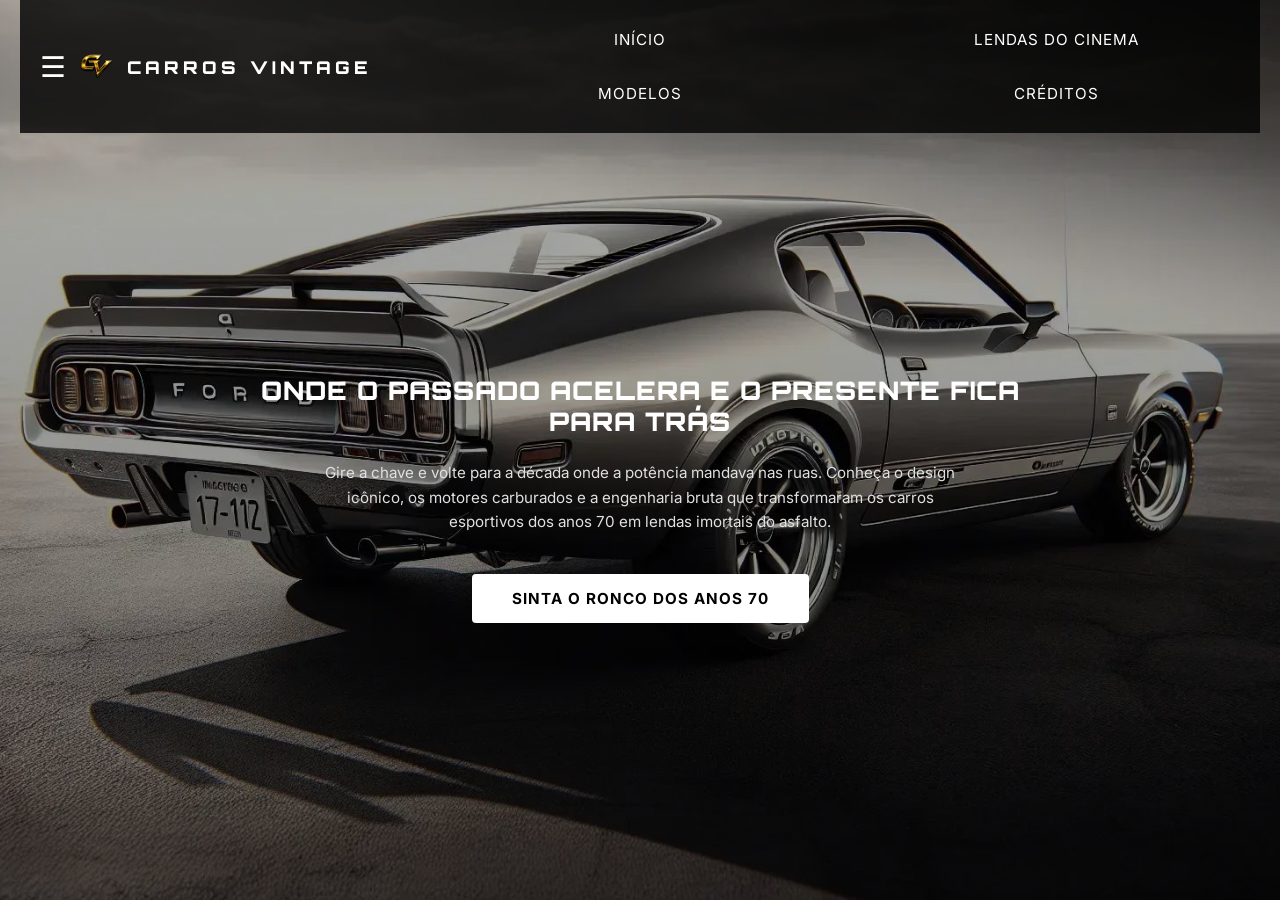
==== index.html @ a3a935a5 "adicionando a tag js" ====
<!doctype html>
<html lang="pt-BR">
  <head>
    <meta charset="UTF-8" />
    <meta name="viewport" content="width=device-width, initial-scale=1.0" />
    <title>Carros Vintage | Potência Pura</title>
    <link rel="stylesheet" href="estilos.css" />
    <link rel="icon" type="image/png" href="imagens/favicon.png" />
    <link rel="preconnect" href="https://fonts.googleapis.com" />
    <link rel="preconnect" href="https://fonts.gstatic.com" crossorigin />
    <link href="https://fonts.googleapis.com/css2?family=Inter:wght@300;400;700&family=Orbitron:wght@700;900&display=swap" rel="stylesheet" />
  </head>
 
  <body>
    <header class="capa">
      <nav class="menu-principal">
        <button class="menu-toggle" id="menuToggle">&#9776;</button>
        <div class="menu-esquerda" id="menuEsquerda">
          <a href="index.html">Início</a>
          <a href="modelos.html">Modelos</a>
        </div>
        <div class="logo">
          <img src="imagens/favicon.png" alt="Logo CV" class="logo-img" />
          <h2 class="logo-texto">CARROS VINTAGE</h2>
        </div>
        <div class="menu-direita" id="menuDireita">
          <a href="lendas.html">Lendas do Cinema</a>
          <a href="creditos.html">Créditos</a>
        </div>
      </nav>

      <main class="conteudo-principal">
        <h1 class="titulo-principal">
          Onde o passado acelera e o presente fica para trás
        </h1>

        <p class="descricao">
          Gire a chave e volte para a década onde a potência mandava nas ruas.
          Conheça o design icônico, os motores carburados e a engenharia bruta
          que transformaram os carros esportivos dos anos 70 em lendas imortais
          do asfalto.
        </p>
        <a href="modelos.html" class="botao-ronco">SINTA O RONCO DOS ANOS 70</a>
      </main>
      <div class="rodape"></div>
    </header>
    <script src="script.js"></script>
  </body>
</html>
---- estilos.css ----
* {
    margin: 0;
    padding: 0;
    box-sizing: border-box;
}

body, html {
    height: 100%;
    font-family: 'Inter', sans-serif; 
    background-color: #121212;
    animation: 1s ease-out reverse entrar;
}

@keyframes entrar {
    0%{
        opacity: 1;
    }
    100%{
        opacity: 0;
        transform: translateX(180);
    }
}

/*CSS da pagina inicial*/
.capa {
    background-image: linear-gradient(rgba(0, 0, 0, 0.3), rgba(0, 0, 0, 0.5)), url('imagens/ford-maverick-gt.jpg');
    background-size: cover;
    background-position: center;
    background-repeat: no-repeat;
    min-height: 100vh;
    width: 100%;
    display: flex;
    flex-direction: column;
    justify-content: space-between;
    align-items: center;
    padding: 0 20px 40px 20px;
    color: #ffffff;
    text-align: center;
}

.logo {
    display: flex;
    align-items: center;
    gap: 12px;
}

.logo-img {
    height: 90px; 
    width: auto;
}

.logo-texto {
    font-family: 'Orbitron', sans-serif; 
    font-size: 1.4rem;
    letter-spacing: 4px;
    font-weight: 900;
    color: #ffffff;
}

.conteudo-principal {
    max-width: 800px;
    display: flex;
    flex-direction: column;
    align-items: center;
    padding-top: 40px;
}
.titulo-principal {
    font-family: 'Orbitron', sans-serif;
    font-size: 3rem;
    font-weight: 900;
    text-transform: uppercase;
    line-height: 1.2;
    margin-bottom: 25px;
    letter-spacing: 1px;
}

.descricao {
    font-size: 1.05rem;
    line-height: 1.6;
    max-width: 650px;
    margin-bottom: 40px;
    color: #e0e0e0;
}

.botao-ronco {
    display: inline-block;
    background-color: #ffffff;
    color: #000000;
    text-decoration: none;
    padding: 15px 40px;
    font-size: 0.95rem;
    font-weight: bold;
    border-radius: 4px;
    text-transform: uppercase;
    letter-spacing: 1px;
    transition: background-color 0.3s ease, transform 0.2s ease;
}

.botao-ronco:hover {
    background-color: #e0e0e0;
    transform: scale(1.05); 
}

.rodape {
    height: 35px; 
}

@media (max-width: 768px) {
    .titulo-principal {
        font-size: 2rem;
    }
    .descricao {
        font-size: 0.95rem;
    }
}

.menu-principal {
    position: relative;
    top: 0;
    left: 0;
    width: 100%;
    background-color: rgba(0, 0, 0, 0.8);
    padding: 15px 20px;
    z-index: 1000;
    box-sizing: border-box;
    display: flex;
    justify-content: center;
    align-items: center;
    gap: 50px;
}

.menu-toggle {
    display: none;
    background: none;
    border: none;
    color: white;
    font-size: 1.8rem;
    cursor: pointer;
    position: absolute;
    left: 20px;
    top: 50%;
    transform: translateY(-50%);
}

.menu-esquerda, .menu-direita {
    display: flex;
    gap: 35px;
}

@media (max-width: 768px) {
    .menu-principal {
        flex-wrap: wrap;
        justify-content: center;
        gap: 0;
        padding: 12px 20px;
    }

    .menu-toggle {
        display: block;
    }

    .menu-esquerda,
    .menu-direita {
        display: none;
        width: 100%;
        flex-direction: column;
        align-items: center;
        gap: 20px;
        padding: 15px 0;
    }

    .menu-esquerda.aberto,
    .menu-direita.aberto {
        display: flex;
    }

    .logo {
        width: 100%;
        justify-content: center;
        order: -1;
    }

    .logo-img {
        height: 50px;
    }

    .logo-texto {
        font-size: 1.1rem;
    }

    .titulo-principal {
        font-size: 1.6rem;
    }

    .descricao {
        font-size: 0.95rem;
    }
}

    .menu-toggle {
        display: block;
    }

    .menu-esquerda,
    .menu-direita {
        display: none;
        width: 100%;
        flex-direction: column;
        align-items: center;
        gap: 20px;
        padding: 15px 0;
    }

    .menu-esquerda.aberto,
    .menu-direita.aberto {
        display: flex;
    }

    .logo {
        width: 100%;
        justify-content: center;
        order: -1; 
    }

    .logo-img {
        height: 60px; 
    }

    .logo-texto {
        font-size: 1.1rem;
    }

    .titulo-principal {
        font-size: 1.6rem;
    }

    .descricao {
        font-size: 0.95rem;
    }


.menu-esquerda,.menu-direita {
    display: flex;
    gap: 35px;
}

.menu-principal a {
    color: white;
    text-decoration: none;
    font-family: 'Inter', sans-serif;
    text-transform: uppercase;
    font-size: 0.95rem;
    letter-spacing: 1px;
    position: relative;
    transition: 0.3s;
}

.menu-principal a::after {
    content: "";
    position: absolute;
    left: 0;
    bottom: -6px;
    width: 0;
    height: 2px;
    background: white;
    transition: 0.3s;
}

.menu-principal a:hover::after {
    width: 100%;
}


.menu-principal {
  position:relative;
  top:0;
  left: 10;
  width: 100%; 
  background-color: rgba(0, 0, 0, 0.8);
  padding: 15px 20px;
  z-index: 1000;
  box-sizing: border-box; 
}

/*CSS página de créditos*/

.capa-creditos {
    background: radial-gradient(
    circle at left bottom, 
    rgba(255, 255, 255, 0.25) 0%, 
    rgba(40, 40, 40, 0.6) 30%, 
    rgba(15, 15, 15, 1) 70%);
    background-size: cover;
    background-position: center;
    background-repeat: no-repeat;
    min-height: 100vh;
    width: 100%;
    display: flex;
    flex-direction: column;
    justify-content: space-between;
    align-items: center;
    padding: 0 20px 40px 20px;
    color: #ffffff;
    text-align: center;
}


.titulos-creditos{
    font-family: 'Orbitron', sans-serif; 
    font-size: 1.5rem;
    line-height: 1.6;
    max-width: 650px;
    margin-bottom: 40px;
    color: #e0e0e0;
}

.links-dos-creditos{
    font-size: 1.05rem;
    line-height: 1.6;
    max-width: 650px;
    margin-bottom: 40px;
    color: #e0e0e0;
}
.links-dos-creditos a:link{
    color: gold;
    text-decoration: none;
}
.links-dos-creditos a:visited{
    color: goldenrod;
    text-decoration: underline;
}
.links-dos-creditos a:hover{
    color: gold;
    text-decoration: underline;
}

/*CSS página de Modelos*/

.modelos {
    max-width: 1200px;
    margin: 0 auto;
    padding: 140px 20px 60px 20px; 
    font-family: 'Inter', sans-serif;
    color: #d3cccc;
}


.introducao {
    text-align: center;
    margin-bottom: 60px;
}

.introducao h1 {
    font-family: 'Orbitron', sans-serif;
    font-size: 2.8rem;
    font-weight: 900;
    color: #ffffff;
    text-transform: uppercase;
    margin-bottom: 20px;
    letter-spacing: 2px;
}

.introducao p {
    font-size: 1.1rem;
    color: #cccccc;
    max-width: 700px;
    margin: 0 auto;
    line-height: 1.6;
}

/*Critério: Flexbox/Grid + Responsividade  */
.cards-modelos {
    display: grid;
    grid-template-columns: repeat(auto-fit, minmax(260px, 1fr));
    gap: 30px;
    margin-bottom: 70px;
}

.card {
    background-color: rgba(0, 0, 0, 0.6); 
    border: 1px solid rgba(255, 255, 255, 0.1);
    border-radius: 6px;
    overflow: hidden;
    box-shadow: 0 4px 20px rgba(0, 0, 0, 0.4);
    transition: transform 0.3s ease, box-shadow 0.3s ease, border-color 0.3s ease; 
}

.card:hover {
    transform: translateY(-8px);
    box-shadow: 0 12px 30px rgba(0, 0, 0, 0.6);
    border-color: rgba(255, 255, 255, 0.3);
}

.card img {
    width: 100%;
    height: 220px;
    object-fit: cover;
    display: block;
    filter: grayscale(20%); 
    transition: filter 0.3s ease;
}

.card:hover img {
    filter: grayscale(0%); 
}

.card h2 {
    font-family: 'Orbitron', sans-serif;
    font-size: 1.3rem;
    font-weight: 700;
    color: #ffffff;
    padding: 20px 20px 10px 20px;
    letter-spacing: 1px;
}

.card p {
    font-size: 0.95rem;
    color: #dddddd;
    padding: 0 20px 20px 20px;
    line-height: 1.6;
}

.card p strong {
    color: #ffffff;
    border-bottom: 1px dashed rgba(255, 255, 255, 0.4);
    padding-bottom: 2px;
}

.comparacao {
    margin-bottom: 70px;
    background-color: rgba(0, 0, 0, 0.4);
    padding: 35px;
    border-radius: 6px;
    border: 1px solid rgba(255, 255, 255, 0.05);
    overflow-x: auto; 
}

.comparacao h2 {
    font-family: 'Orbitron', sans-serif;
    font-size: 2rem;
    margin-bottom: 25px;
    color: #ffffff;
    text-align: center;
    letter-spacing: 1px;
}

/* Tabela (Critério obrigatório) exigido pelo sallum */
.comparacao table {
    width: 100%;
    border-collapse: collapse;
    background-color: rgba(0, 0, 0, 0.3);
}

.comparacao th, .comparacao td {
    padding: 16px 20px;
    text-align: left;
    border-bottom: 1px solid rgba(255, 255, 255, 0.1);
    font-size: 0.95rem;
}

.comparacao th[colspan="4"] {
    background-color: #ffffff; 
    color: #000000;
    font-family: 'Orbitron', sans-serif;
    text-align: center;
    font-size: 1.1rem;
    font-weight: 900;
    letter-spacing: 2px;
}

.comparacao tr:nth-child(2) th {
    background-color: rgba(255, 255, 255, 0.05);
    color: #ffffff;
    font-family: 'Orbitron', sans-serif;
    font-size: 0.85rem;
    letter-spacing: 1px;
    text-transform: uppercase;
}

/* Critério: Pseudo-classes */
.comparacao tr:nth-child(even) {
    background-color: rgba(255, 255, 255, 0.02);
}

.comparacao tr:hover {
    background-color: rgba(255, 255, 255, 0.07);
}

.glossario {
    background-color: rgba(0, 0, 0, 0.5);
    border: 1px solid rgba(255, 255, 255, 0.1);
    padding: 40px;
    border-radius: 6px;
}

.glossario h2 {
    font-family: 'Orbitron', sans-serif;
    font-size: 2rem;
    margin-bottom: 30px;
    color: #ffffff;
    border-bottom: 2px solid #ffffff;
    padding-bottom: 8px;
    display: inline-block;
    letter-spacing: 1px;
}

.glossario dl {
    display: grid;
    grid-template-columns: max-content 1fr;
    gap: 20px 40px;
}

.glossario dt {
    font-family: 'Orbitron', sans-serif;
    font-weight: 900;
    color: #ffffff; 
    font-size: 1.1rem;
    letter-spacing: 1px;
    text-transform: uppercase;
}

.glossario dd {
    margin-left: 0;
    color: #cccccc;
    line-height: 1.6;
}

   /*RESPONSIVIDADE DA PÁGINA DE MODELOS*/

@media (max-width: 768px) {
    .modelos {
        padding-top: 160px; 
    }
    
    .introducao h1 {
        font-size: 2rem;
    }
    
    .comparacao {
        padding: 15px;
    }
    
    .comparacao th, .comparacao td {
        padding: 12px 10px;
        font-size: 0.85rem;
    }
}

@media (max-width: 600px) {
    .glossario dl {
        display: block; 
    }
    .glossario dt {
        margin-top: 20px;
        margin-bottom: 5px;
        border-left: 3px solid #ffffff;
        padding-left: 8px;
    }
    .glossario dd {
        margin-bottom: 15px;
    }
}
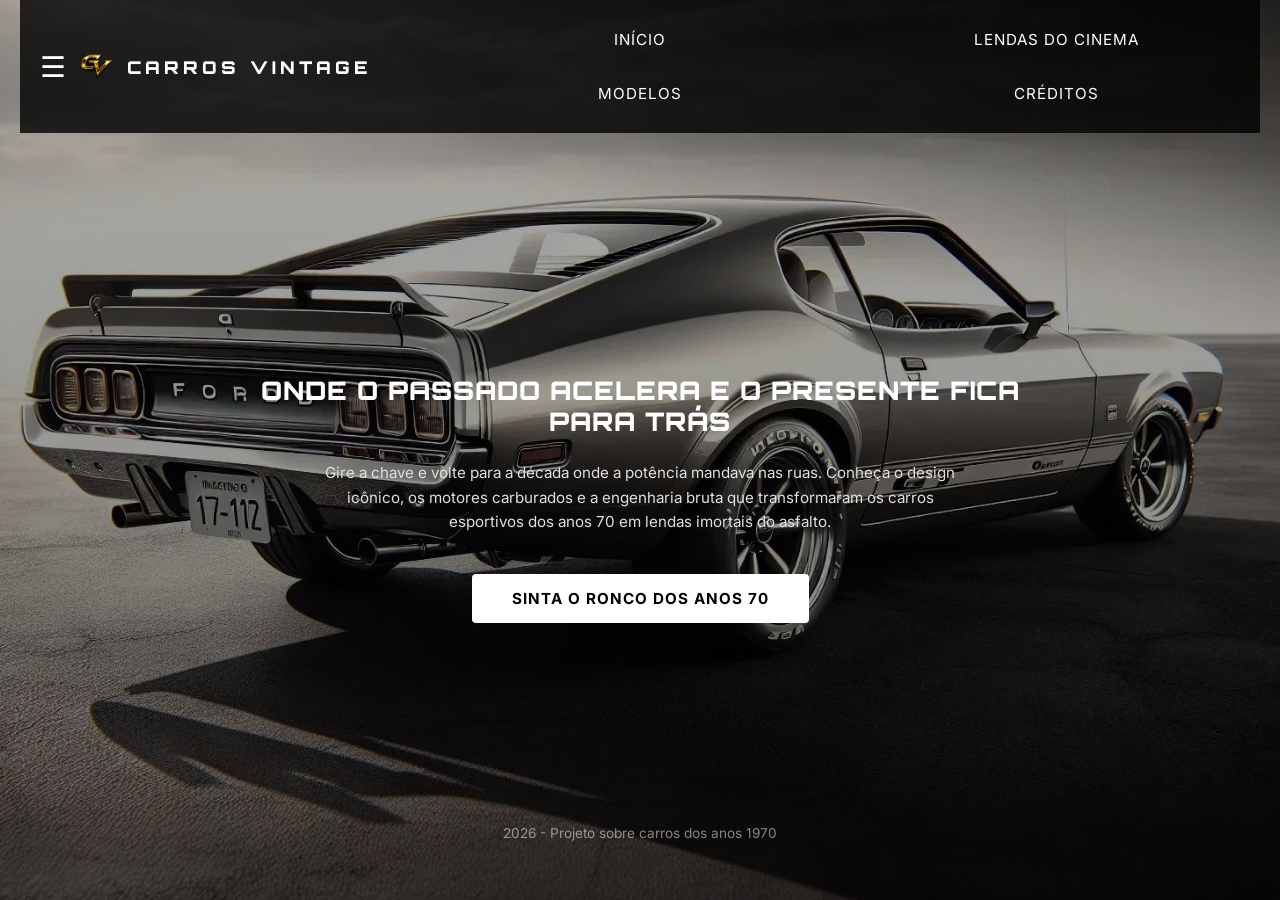
==== commit 35611d28: "adicionei footer" ====
--- a/index.html
+++ b/index.html
@@ -42,7 +42,9 @@
         </p>
         <a href="modelos.html" class="botao-ronco">SINTA O RONCO DOS ANOS 70</a>
       </main>
-      <div class="rodape"></div>
+      <footer class="rodape">
+        <p style="font-size: 0.85rem; color: rgba(255,255,255,0.5); margin: 0;">2026 - Projeto sobre carros dos anos 1970</p>
+      </footer>
     </header>
     <script src="script.js"></script>
   </body>
--- a/estilos.css
+++ b/estilos.css
@@ -451,7 +451,15 @@
     background-color: rgba(0, 0, 0, 0.3);
 }
 
-.comparacao th, .comparacao td {
+.comparacao th{
+    padding: 16px 20px;
+    text-align: left;
+    border-bottom: 1px solid rgba(255, 255, 255, 0.1);
+    font-size: 0.95rem;
+}
+
+
+.comparacao td {
     padding: 16px 20px;
     text-align: left;
     border-bottom: 1px solid rgba(255, 255, 255, 0.1);
@@ -560,3 +568,81 @@
         margin-bottom: 15px;
     }
 }
+
+/* Página Lendas */
+
+.lendas {
+    max-width: 1200px;
+    margin: auto;
+    padding: 140px 20px 60px;
+}
+
+.introducao-lendas {
+    text-align: center;
+    margin-bottom: 80px;
+}
+
+.introducao-lendas h1 {
+    font-family: 'Orbitron', sans-serif;
+    font-size: 3rem;
+    color: white;
+    margin-bottom: 20px;
+}
+
+.introducao-lendas p {
+    max-width: 700px;
+    margin: auto;
+    color: #d0d0d0;
+    line-height: 1.7;
+}
+
+
+/*(CRITÉRIO: easter egg ) NÃO APAGUEMMMMMMM, DEU TRABALHO*/
+.pista-secreta {
+    text-align: center;
+    color: rgba(255, 255, 255, 0.25);
+    font-size: 0.9rem;
+    margin: 40px 0;
+    letter-spacing: 2px;
+    transition: 0.3s;
+}
+
+.pista-secreta:hover {
+    color: #ff0000;
+    text-shadow: 0 0 10px #ff0000;
+    cursor: pointer;
+}
+
+.easter-box {
+    opacity: 0;
+    transform: scale(0.95);
+    transition: 0.4s ease;
+    text-align: center;
+    margin-top: 20px;
+}
+
+.easter-box h3 {
+    color: #ffffff;
+    font-family: 'Orbitron', sans-serif;
+    margin-bottom: 10px;
+    letter-spacing: 2px;
+    text-shadow: 0 0 8px rgba(255,255,255,0.3);
+}
+
+.easter-box img {
+    width: 260px;
+    border-radius: 8px;
+    box-shadow: 0 0 15px rgba(0,0,0,0.5);
+}
+
+.easter-box p {
+    color: #ffae00;
+    font-family: 'Orbitron', sans-serif;
+    margin-top: 10px;
+    text-shadow: 0 0 10px #ff0000;
+}
+
+.pista-secreta:hover + .easter-box {
+    opacity: 1;
+    transform: scale(1);
+}
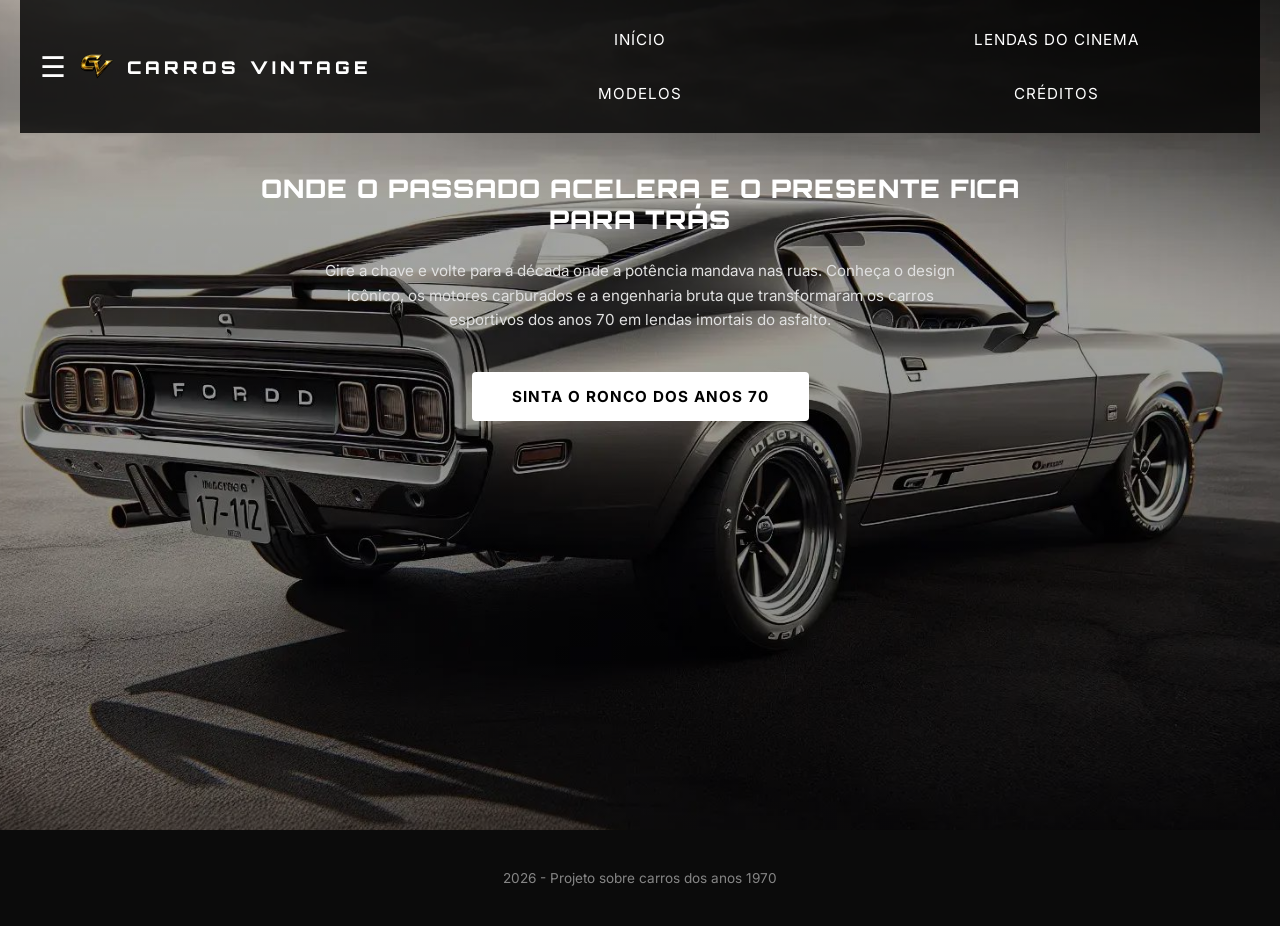
==== commit fdd5ed2e: "Correção de footer Commit de correção de posição de footer em relação ao conteúdo da página." ====
--- a/index.html
+++ b/index.html
@@ -42,10 +42,10 @@
         </p>
         <a href="modelos.html" class="botao-ronco">SINTA O RONCO DOS ANOS 70</a>
       </main>
+      </header>
       <footer class="rodape">
-        <p style="font-size: 0.85rem; color: rgba(255,255,255,0.5); margin: 0;">2026 - Projeto sobre carros dos anos 1970</p>
+        <p style="font-size: 0.85rem; color: rgba(255,255,255,0.5);">2026 - Projeto sobre carros dos anos 1970</p>
       </footer>
-    </header>
     <script src="script.js"></script>
   </body>
 </html>
--- a/estilos.css
+++ b/estilos.css
@@ -5,10 +5,35 @@
 }
 
 body, html {
-    height: 100%;
+    min-height: 100vh;
+    display: flex;
+    flex-direction: column;
     font-family: 'Inter', sans-serif; 
     background-color: #121212;
     animation: 1s ease-out reverse entrar;
+}
+
+.capa, .capa-creditos {
+    min-height: calc(100vh - 115px); 
+}
+
+main, .capa, .capa-creditos {
+    flex: 1 0 auto;
+}
+.rodape {
+    width: 100%;
+    padding: 25px 0;
+    text-align: center;
+    
+    /* Remove o fundo escuro para revelar o que está atrás */
+    background-color: transparent; 
+    
+    /* Faz o rodapé subir para cima do fundo do container anterior */
+    margin-top: -70px; 
+    
+    /* Garante que ele fique na camada de cima e seja visível */
+    position: relative; 
+    z-index: 10; 
 }
 
 @keyframes entrar {
@@ -102,7 +127,10 @@
 }
 
 .rodape {
-    height: 35px; 
+    width: 100%;
+    padding: 40px 0;
+    text-align: center;
+    background-color: #0b0b0b;
 }
 
 @media (max-width: 768px) {
@@ -339,7 +367,8 @@
 .modelos {
     max-width: 1200px;
     margin: 0 auto;
-    padding: 140px 20px 60px 20px; 
+    /* Aumentamos o último valor (bottom) para 120px para proteger o conteúdo */
+    padding: 140px 20px 120px 20px; 
     font-family: 'Inter', sans-serif;
     color: #d3cccc;
 }
@@ -574,7 +603,8 @@
 .lendas {
     max-width: 1200px;
     margin: auto;
-    padding: 140px 20px 60px;
+    /* Adicionamos padding-bottom de 120px aqui também */
+    padding: 140px 20px 120px; 
 }
 
 .introducao-lendas {
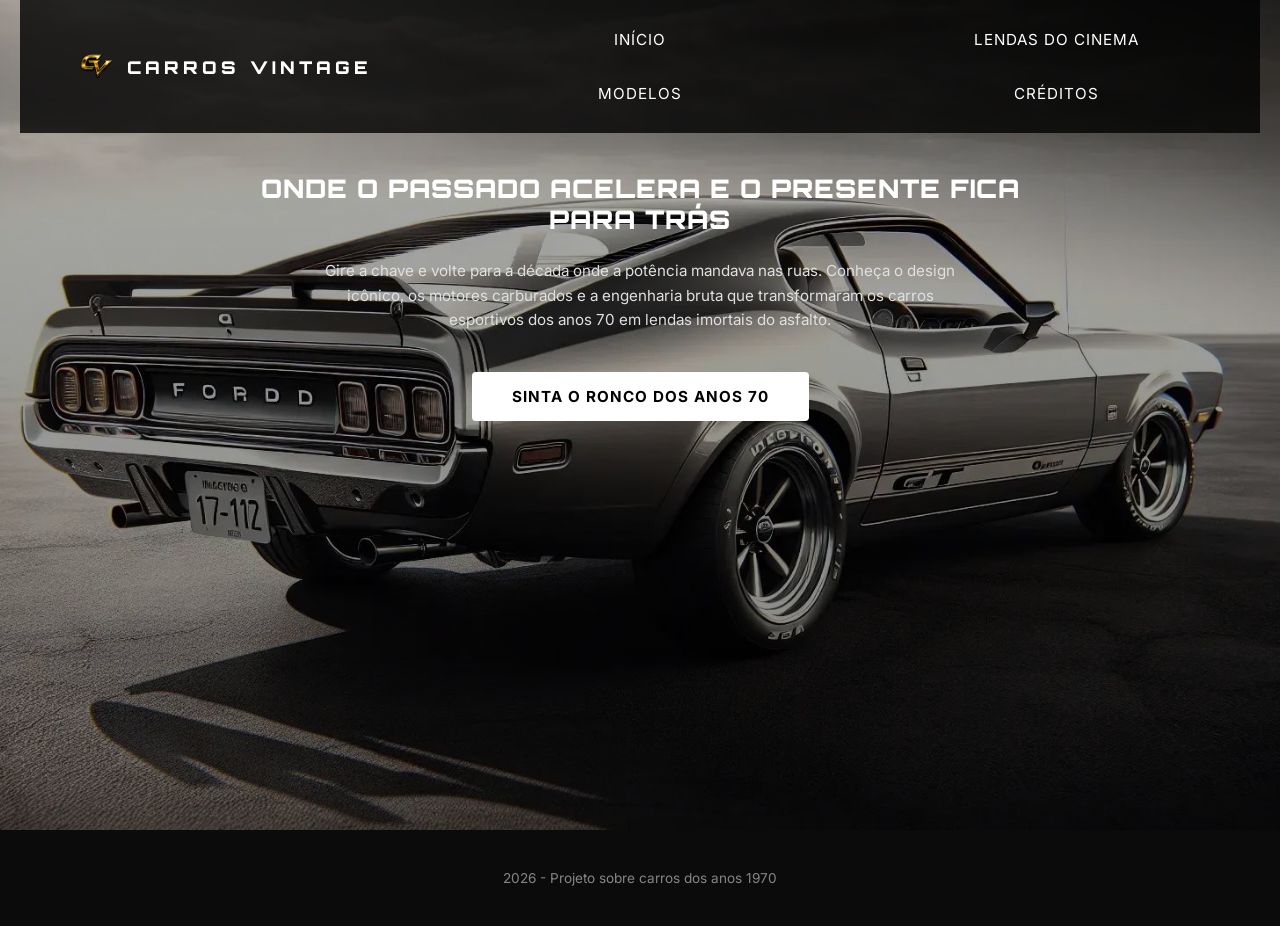
==== commit 97143fb1: "Retirar Menu e classe inutilizada Retirei o Menu desfuncional e a classe inutilizada do rodapé" ====
--- a/index.html
+++ b/index.html
@@ -14,7 +14,6 @@
   <body>
     <header class="capa">
       <nav class="menu-principal">
-        <button class="menu-toggle" id="menuToggle">&#9776;</button>
         <div class="menu-esquerda" id="menuEsquerda">
           <a href="index.html">Início</a>
           <a href="modelos.html">Modelos</a>
@@ -43,7 +42,7 @@
         <a href="modelos.html" class="botao-ronco">SINTA O RONCO DOS ANOS 70</a>
       </main>
       </header>
-      <footer class="rodape">
+      <footer>
         <p style="font-size: 0.85rem; color: rgba(255,255,255,0.5);">2026 - Projeto sobre carros dos anos 1970</p>
       </footer>
     <script src="script.js"></script>
--- a/estilos.css
+++ b/estilos.css
@@ -20,7 +20,7 @@
 main, .capa, .capa-creditos {
     flex: 1 0 auto;
 }
-.rodape {
+footer {
     width: 100%;
     padding: 25px 0;
     text-align: center;
@@ -126,7 +126,7 @@
     transform: scale(1.05); 
 }
 
-.rodape {
+footer {
     width: 100%;
     padding: 40px 0;
     text-align: center;
@@ -155,19 +155,6 @@
     justify-content: center;
     align-items: center;
     gap: 50px;
-}
-
-.menu-toggle {
-    display: none;
-    background: none;
-    border: none;
-    color: white;
-    font-size: 1.8rem;
-    cursor: pointer;
-    position: absolute;
-    left: 20px;
-    top: 50%;
-    transform: translateY(-50%);
 }
 
 .menu-esquerda, .menu-direita {
@@ -224,11 +211,6 @@
         font-size: 0.95rem;
     }
 }
-
-    .menu-toggle {
-        display: block;
-    }
-
     .menu-esquerda,
     .menu-direita {
         display: none;
@@ -400,8 +382,8 @@
 /*Critério: Flexbox/Grid + Responsividade  */
 .cards-modelos {
     display: grid;
-    grid-template-columns: repeat(auto-fit, minmax(260px, 1fr));
-    gap: 30px;
+    grid-template-columns: repeat(4, 1fr); 
+    gap: 20px;
     margin-bottom: 70px;
 }
 
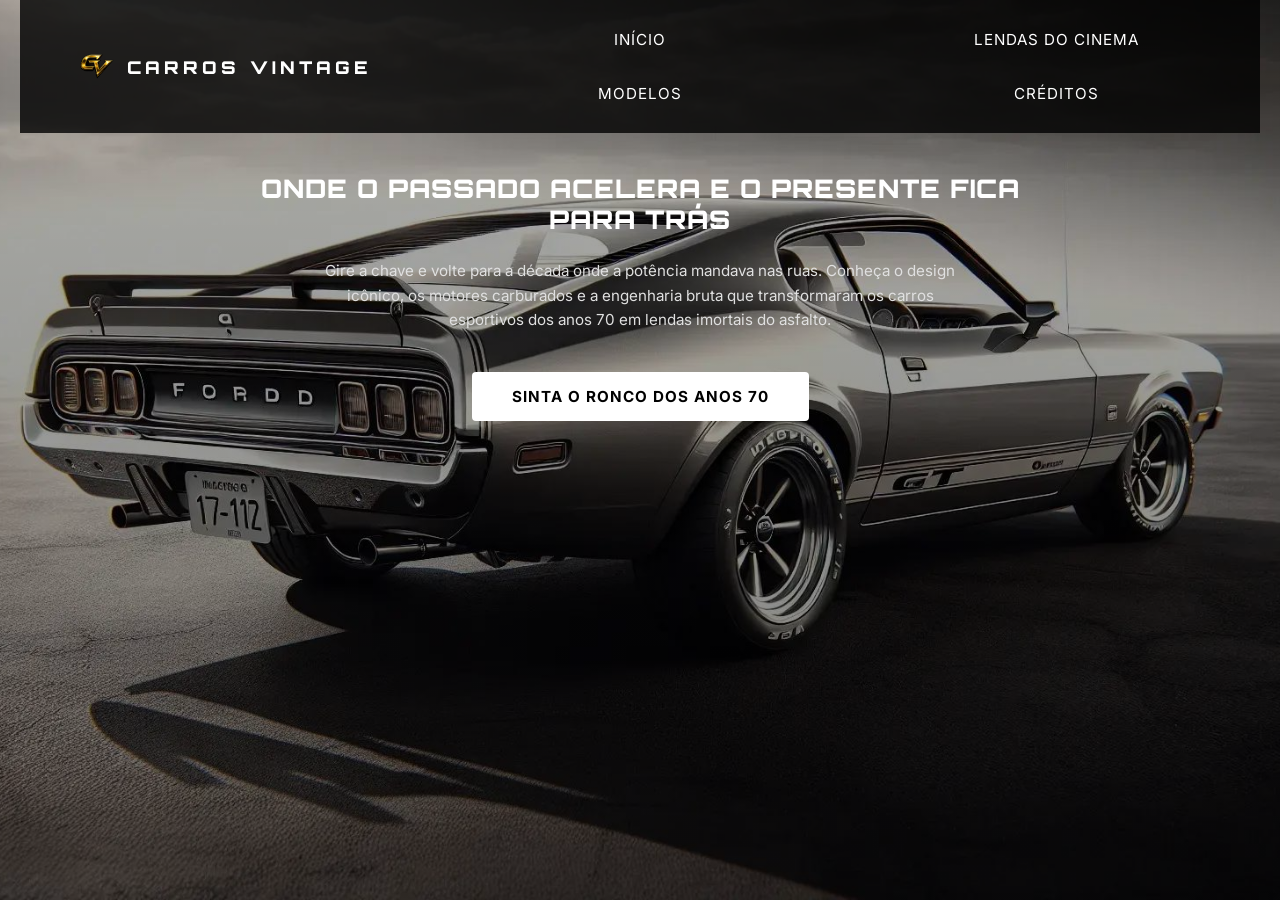
==== commit c1a1baf3: "tirando o rodape index.html" ====
--- a/index.html
+++ b/index.html
@@ -42,9 +42,6 @@
         <a href="modelos.html" class="botao-ronco">SINTA O RONCO DOS ANOS 70</a>
       </main>
       </header>
-      <footer>
-        <p style="font-size: 0.85rem; color: rgba(255,255,255,0.5);">2026 - Projeto sobre carros dos anos 1970</p>
-      </footer>
     <script src="script.js"></script>
   </body>
 </html>
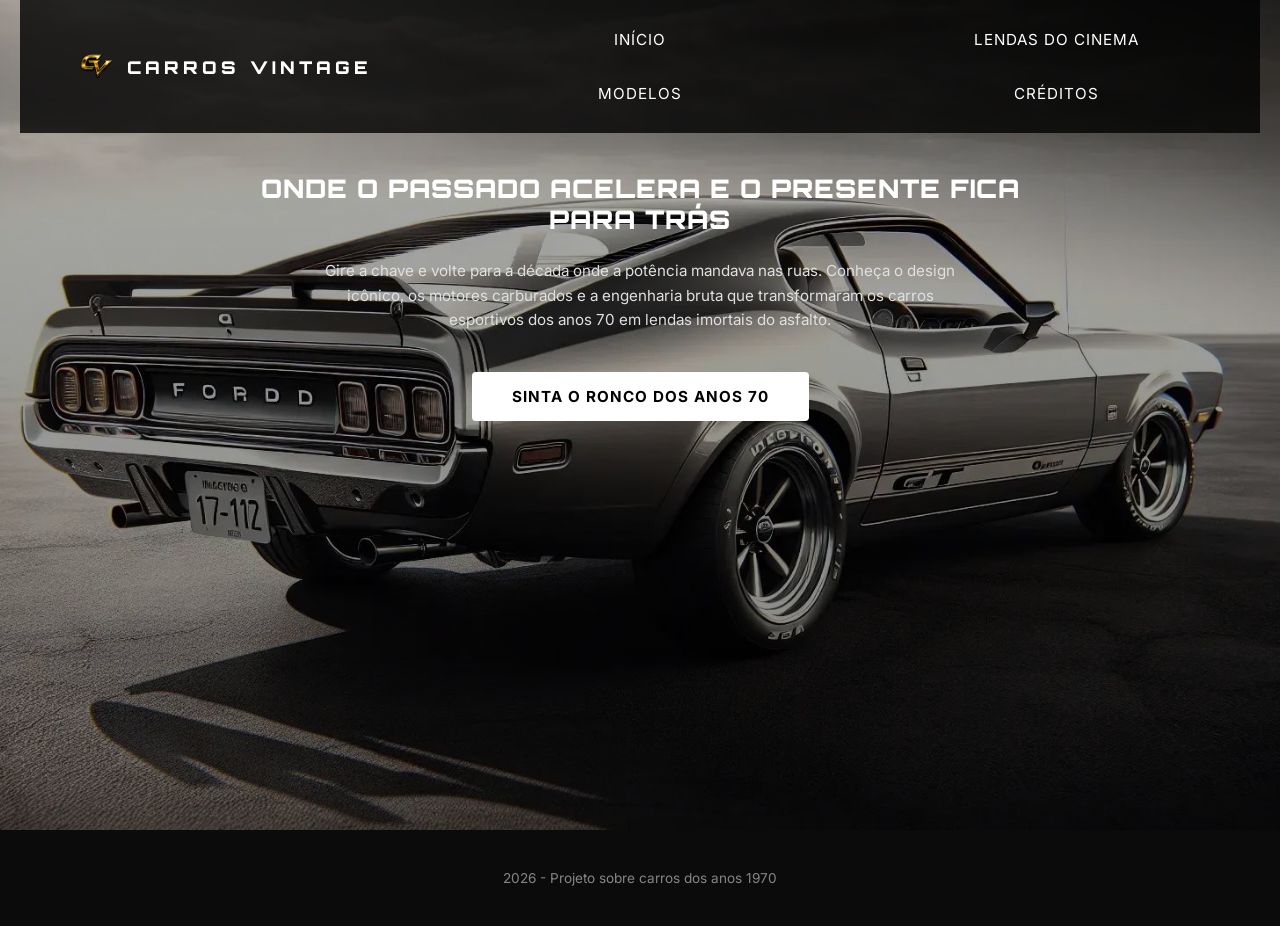
==== commit 5dd95b8c: "coloquei footer" ====
--- a/index.html
+++ b/index.html
@@ -43,5 +43,8 @@
       </main>
       </header>
     <script src="script.js"></script>
+    <footer>
+        <p style="font-size: 0.85rem; color: rgba(255,255,255,0.5);">2026 - Projeto sobre carros dos anos 1970</p>
+    </footer>
   </body>
 </html>
--- a/estilos.css
+++ b/estilos.css
@@ -25,13 +25,10 @@
     padding: 25px 0;
     text-align: center;
     
-    /* Remove o fundo escuro para revelar o que está atrás */
     background-color: transparent; 
     
-    /* Faz o rodapé subir para cima do fundo do container anterior */
     margin-top: -70px; 
     
-    /* Garante que ele fique na camada de cima e seja visível */
     position: relative; 
     z-index: 10; 
 }
@@ -580,12 +577,61 @@
     }
 }
 
+/*(CRITÉRIO: easter egg ) NÃO APAGUEMMMMMMM, DEU TRABALHO está na (pagina de modelos)*/
+.pista-secreta {
+    text-align: center;
+    color: rgba(255, 255, 255, 0.25);
+    font-size: 0.9rem;
+    margin: 40px 0;
+    letter-spacing: 2px;
+    transition: 0.3s;
+}
+
+.pista-secreta:hover {
+    color: #ff0000;
+    text-shadow: 0 0 10px #ff0000;
+    cursor: pointer;
+}
+
+.easter-box {
+    opacity: 0;
+    transform: scale(0.95);
+    transition: 0.4s ease;
+    text-align: center;
+    margin-top: 20px;
+}
+
+.easter-box h3 {
+    color: #ffffff;
+    font-family: 'Orbitron', sans-serif;
+    margin-bottom: 10px;
+    letter-spacing: 2px;
+    text-shadow: 0 0 8px rgba(255,255,255,0.3);
+}
+
+.easter-box img {
+    width: 260px;
+    border-radius: 8px;
+    box-shadow: 0 0 15px rgba(0,0,0,0.5);
+}
+
+.easter-box p {
+    color: #ffae00;
+    font-family: 'Orbitron', sans-serif;
+    margin-top: 10px;
+    text-shadow: 0 0 10px #ff0000;
+}
+
+.pista-secreta:hover + .easter-box {
+    opacity: 1;
+    transform: scale(1);
+}
+
 /* Página Lendas */
 
 .lendas {
     max-width: 1200px;
     margin: auto;
-    /* Adicionamos padding-bottom de 120px aqui também */
     padding: 140px 20px 120px; 
 }
 
@@ -608,53 +654,113 @@
     line-height: 1.7;
 }
 
-
-/*(CRITÉRIO: easter egg ) NÃO APAGUEMMMMMMM, DEU TRABALHO*/
-.pista-secreta {
-    text-align: center;
-    color: rgba(255, 255, 255, 0.25);
-    font-size: 0.9rem;
-    margin: 40px 0;
-    letter-spacing: 2px;
-    transition: 0.3s;
-}
-
-.pista-secreta:hover {
-    color: #ff0000;
-    text-shadow: 0 0 10px #ff0000;
-    cursor: pointer;
-}
-
-.easter-box {
-    opacity: 0;
-    transform: scale(0.95);
-    transition: 0.4s ease;
-    text-align: center;
-    margin-top: 20px;
-}
-
-.easter-box h3 {
-    color: #ffffff;
-    font-family: 'Orbitron', sans-serif;
+.conteiner-lendas-alternadas {
+    display: flex;
+    flex-direction: column;
+    gap: 60px; 
+    margin-bottom: 80px;
+}
+
+.linha-lenda {
+    display: flex;
+    align-items: center;
+    background-color: rgba(0, 0, 0, 0.4);
+    border: 1px solid rgba(255, 255, 255, 0.05);
+    border-radius: 8px;
+    overflow: hidden;
+    gap: 40px;
+    transition: border-color 0.3s ease;
+}
+
+.linha-lenda:hover {
+    border-color: rgba(255, 174, 0, 0.3); 
+}
+
+.lenda-media, .lenda-info {
+    flex: 1;
+    width: 50%;
+}
+
+.lenda-media img {
+    width: 100%;
+    height: 350px; 
+    object-fit: cover;
+    display: block;
+}
+
+.lenda-info {
+    padding: 30px;
+}
+
+.lenda-info h2 {
+    font-family: 'Orbitron', sans-serif;
+    font-size: 1.8rem;
+    color: #ffffff;
     margin-bottom: 10px;
-    letter-spacing: 2px;
-    text-shadow: 0 0 8px rgba(255,255,255,0.3);
-}
-
-.easter-box img {
-    width: 260px;
-    border-radius: 8px;
-    box-shadow: 0 0 15px rgba(0,0,0,0.5);
-}
-
-.easter-box p {
+    letter-spacing: 1px;
+}
+
+.filme-tag {
+    font-size: 1rem;
+    color: #ffae00; 
+    margin-bottom: 15px;
+}
+
+.biografia {
+    font-size: 1rem;
+    color: #cccccc;
+    line-height: 1.7;
+}
+
+.linha-lenda:nth-child(even) {
+    flex-direction: row-reverse;
+}
+
+@media (max-width: 850px) {
+    .linha-lenda, .linha-lenda:nth-child(even) {
+        flex-direction: column; 
+        gap: 0;
+    }
+    
+    .lenda-media, .lenda-info {
+        width: 100%;
+    }
+    
+    .lenda-media img {
+        height: 240px; 
+    }
+    
+    .lenda-info {
+        padding: 20px;
+    }
+    
+    .lenda-info h2 {
+        font-size: 1.4rem;
+    }
+}
+
+.botao-trecho {
+    display: inline-block;
+    margin: 15px 20px 20px 20px;
+    padding: 10px 20px;
+    background-color: transparent;
     color: #ffae00;
-    font-family: 'Orbitron', sans-serif;
-    margin-top: 10px;
-    text-shadow: 0 0 10px #ff0000;
-}
-
-.pista-secreta:hover + .easter-box {
-    opacity: 1;
-    transform: scale(1);
-}
+    border: 1px solid #ffae00;
+    text-decoration: none;
+    font-family: 'Orbitron', sans-serif;
+    font-size: 0.85rem;
+    font-weight: bold;
+    text-transform: uppercase;
+    letter-spacing: 1px;
+    border-radius: 4px;
+    transition: all 0.3s ease;
+    text-align: center;
+}
+
+.botao-trecho:hover {
+    background-color: #ffae00;
+    color: #000000;
+    box-shadow: 0 0 15px rgba(255, 174, 0, 0.4);
+    transform: scale(1.03);
+}
+
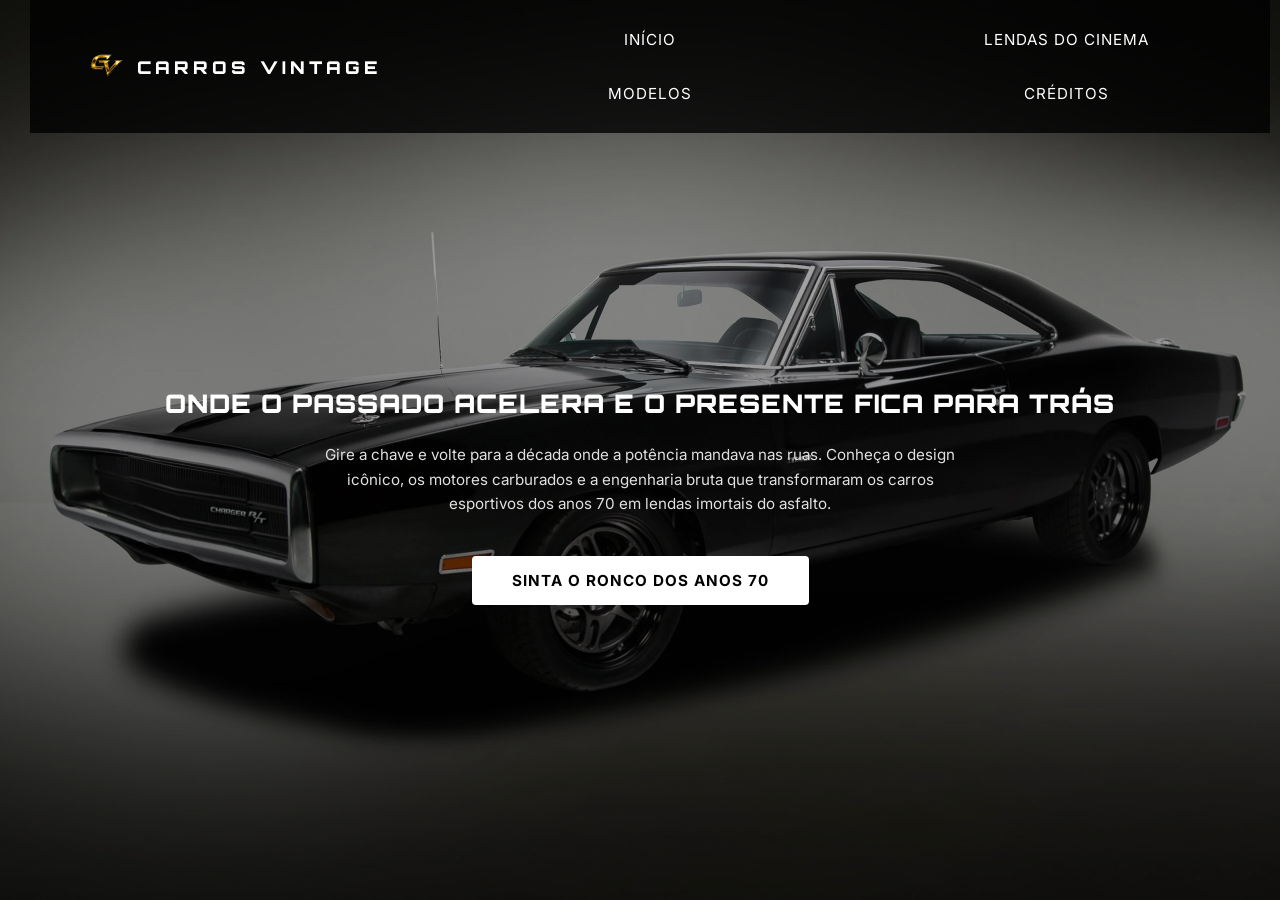
==== commit 874183dc: "Remove script and footer from index.html Removed script and footer sections from index.html" ====
--- a/index.html
+++ b/index.html
@@ -42,9 +42,6 @@
         <a href="modelos.html" class="botao-ronco">SINTA O RONCO DOS ANOS 70</a>
       </main>
       </header>
-    <script src="script.js"></script>
-    <footer>
-        <p style="font-size: 0.85rem; color: rgba(255,255,255,0.5);">2026 - Projeto sobre carros dos anos 1970</p>
-    </footer>
+  
   </body>
 </html>
--- a/estilos.css
+++ b/estilos.css
@@ -45,7 +45,7 @@
 
 /*CSS da pagina inicial*/
 .capa {
-    background-image: linear-gradient(rgba(0, 0, 0, 0.3), rgba(0, 0, 0, 0.5)), url('imagens/ford-maverick-gt.jpg');
+    background-image: linear-gradient(rgba(0, 0, 0, 0.3), rgba(0, 0, 0, 0.5)), url('imagens/OcMdzi.jpg');
     background-size: cover;
     background-position: center;
     background-repeat: no-repeat;
@@ -80,11 +80,13 @@
 }
 
 .conteudo-principal {
-    max-width: 800px;
     display: flex;
     flex-direction: column;
-    align-items: center;
-    padding-top: 40px;
+    justify-content: center; 
+    align-items: center;     
+    text-align: center;     
+    padding: 0 20px;
+    margin: auto 0;         
 }
 .titulo-principal {
     font-family: 'Orbitron', sans-serif;
@@ -281,7 +283,7 @@
 .menu-principal {
   position:relative;
   top:0;
-  left: 10;
+  left: 10px;
   width: 100%; 
   background-color: rgba(0, 0, 0, 0.8);
   padding: 15px 20px;
@@ -346,7 +348,6 @@
 .modelos {
     max-width: 1200px;
     margin: 0 auto;
-    /* Aumentamos o último valor (bottom) para 120px para proteger o conteúdo */
     padding: 140px 20px 120px 20px; 
     font-family: 'Inter', sans-serif;
     color: #d3cccc;
@@ -376,7 +377,7 @@
     line-height: 1.6;
 }
 
-/*Critério: Flexbox/Grid + Responsividade  */
+/*Critério: Flexbox/Grid */
 .cards-modelos {
     display: grid;
     grid-template-columns: repeat(4, 1fr); 
@@ -541,7 +542,14 @@
     line-height: 1.6;
 }
 
-   /*RESPONSIVIDADE DA PÁGINA DE MODELOS*/
+
+/*RESPONSIVIDADE DA PÁGINA DE MODELOS*/
+
+@media (max-width: 1024px) {
+    .cards-modelos {
+        grid-template-columns: repeat(2, 1fr); 
+    }
+}
 
 @media (max-width: 768px) {
     .modelos {
@@ -563,6 +571,11 @@
 }
 
 @media (max-width: 600px) {
+    .cards-modelos {
+        grid-template-columns: 1fr; 
+        gap: 15px;
+    }
+
     .glossario dl {
         display: block; 
     }
@@ -574,6 +587,11 @@
     }
     .glossario dd {
         margin-bottom: 15px;
+    }
+
+    .easter-box img {
+        max-width: 100%; 
+        height: auto;
     }
 }
 
